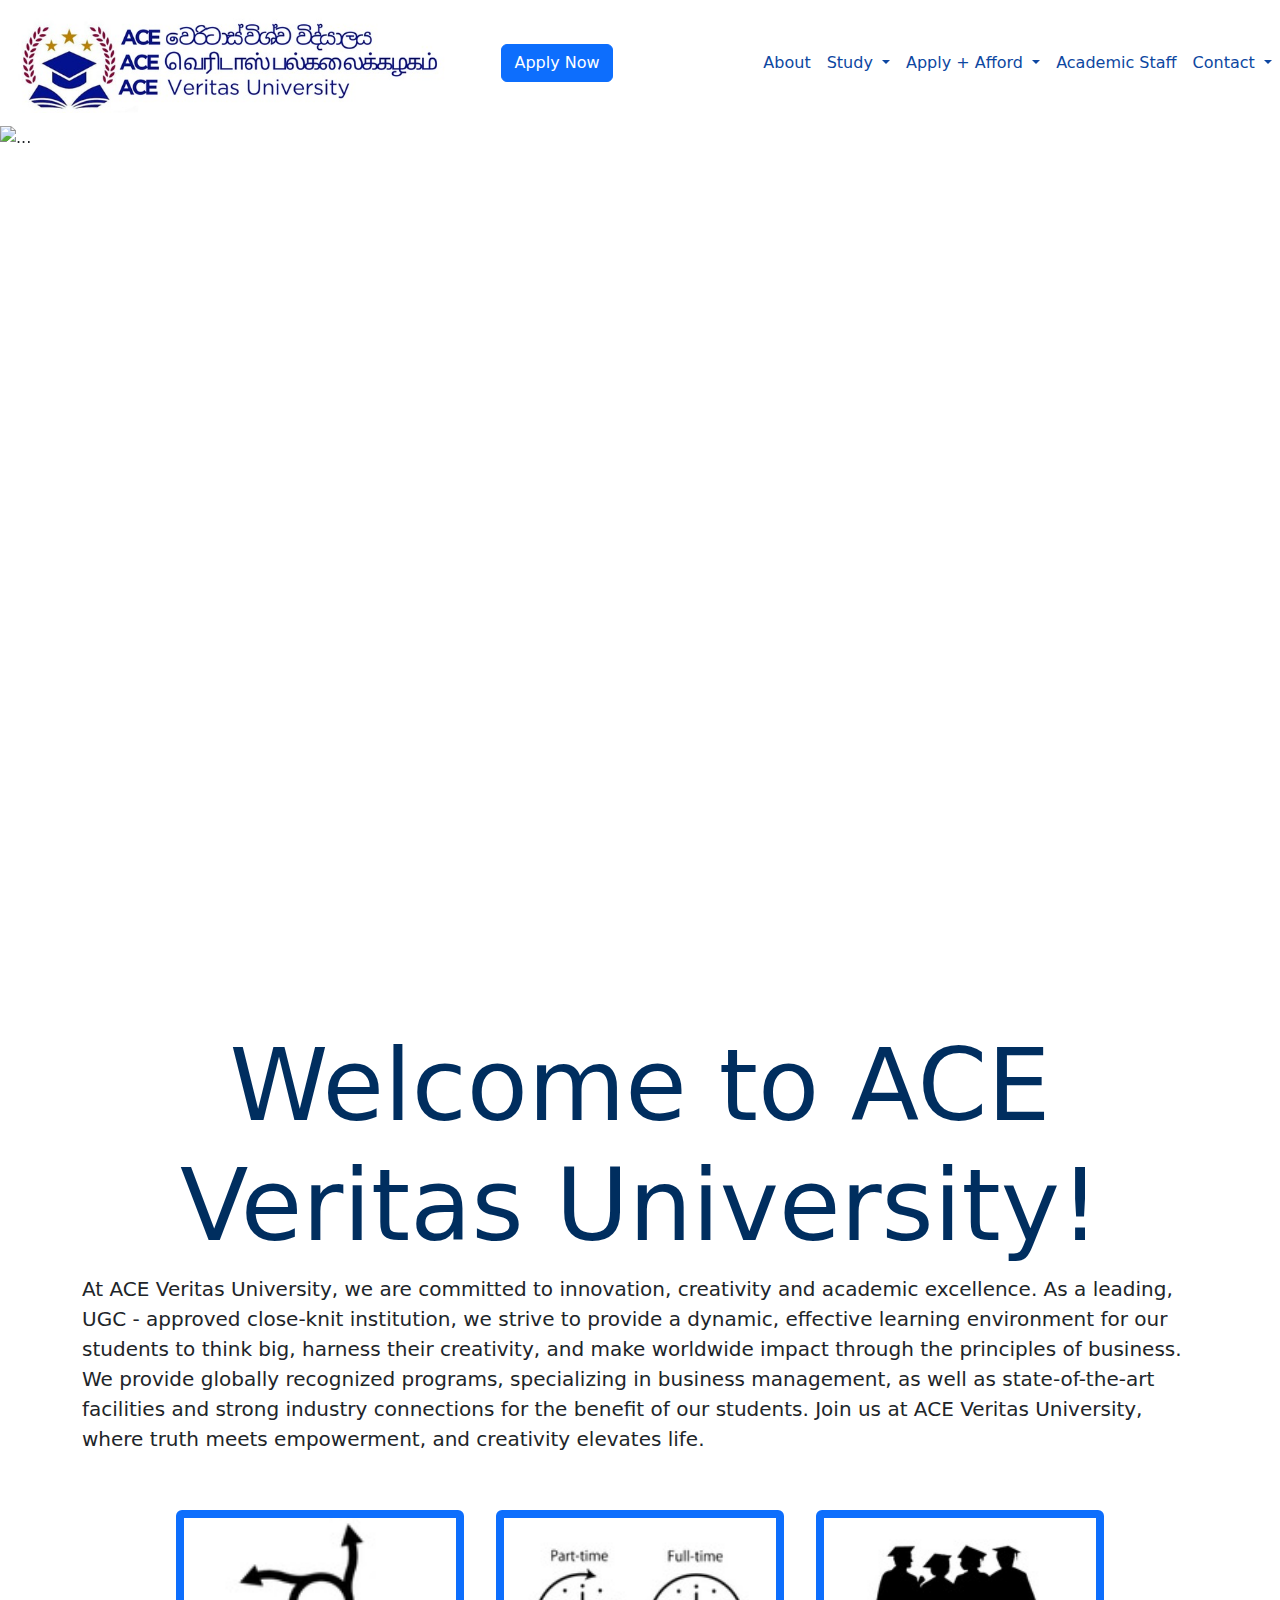
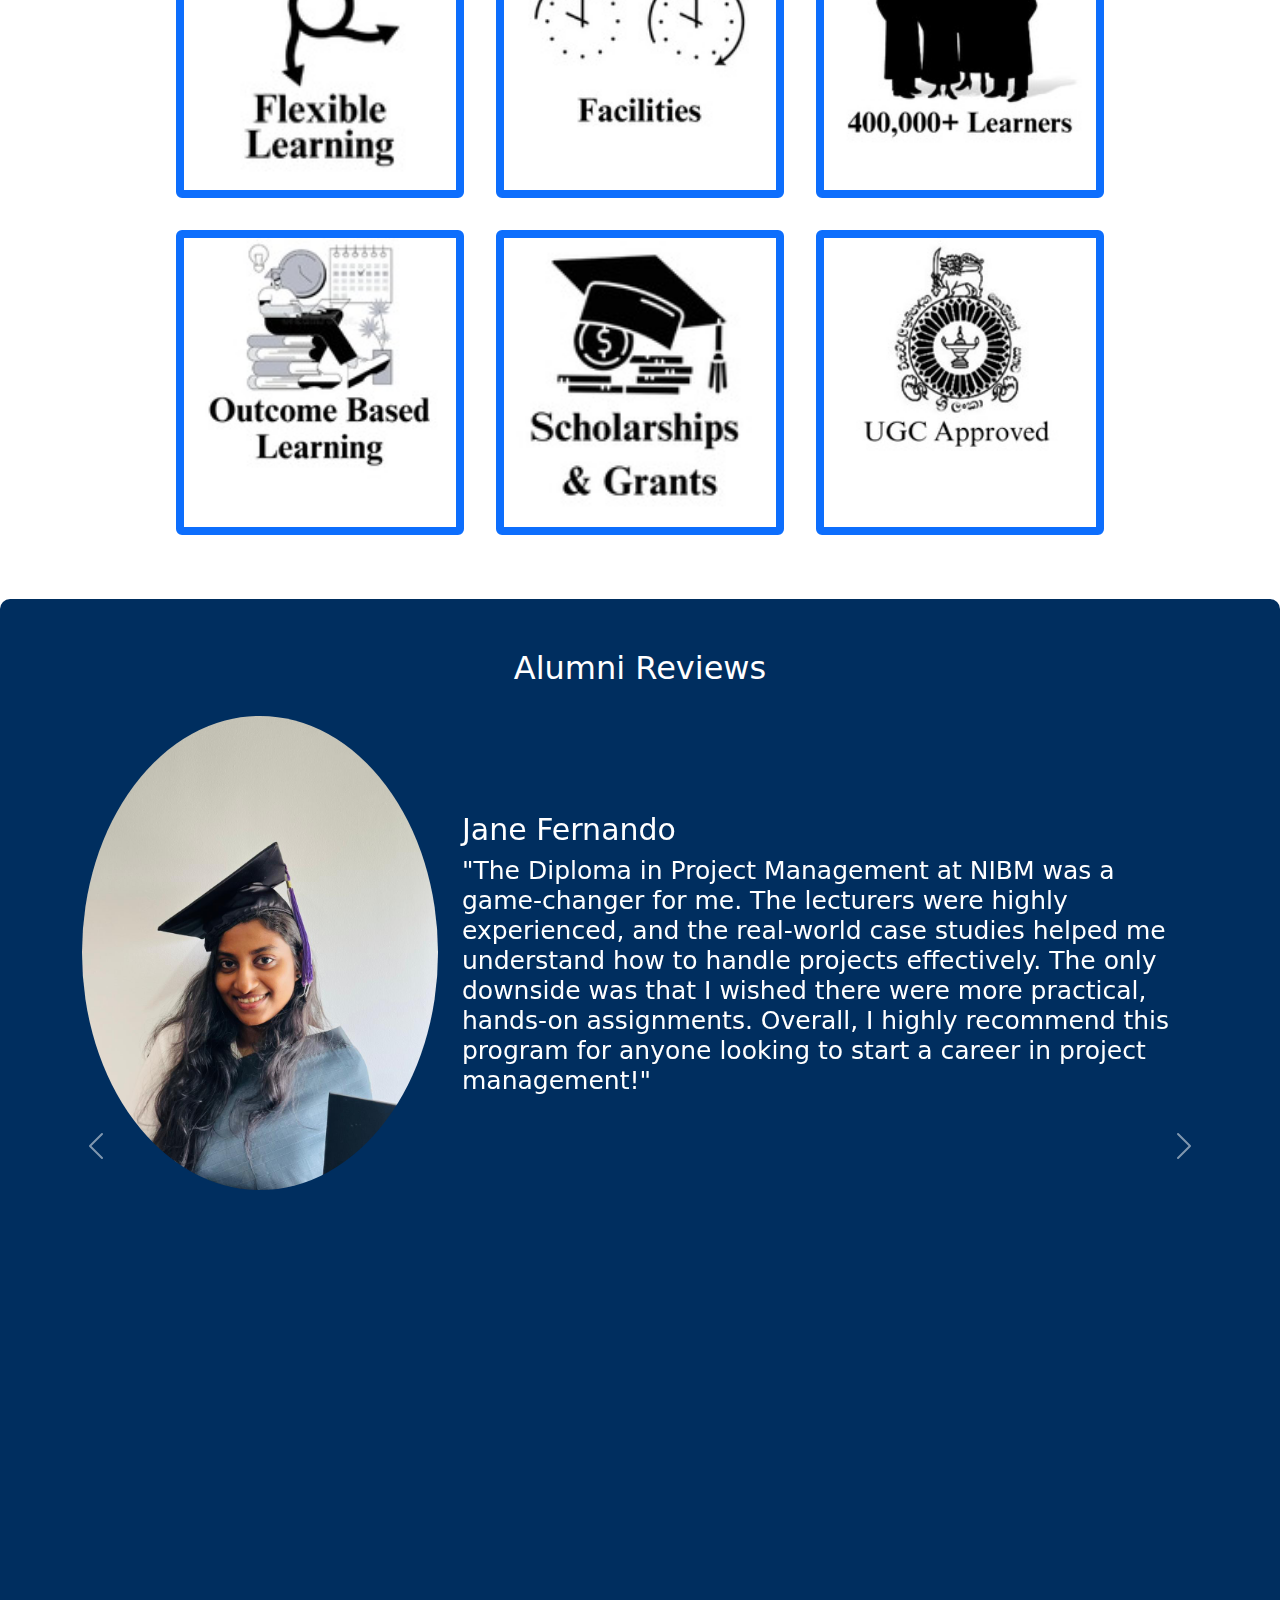
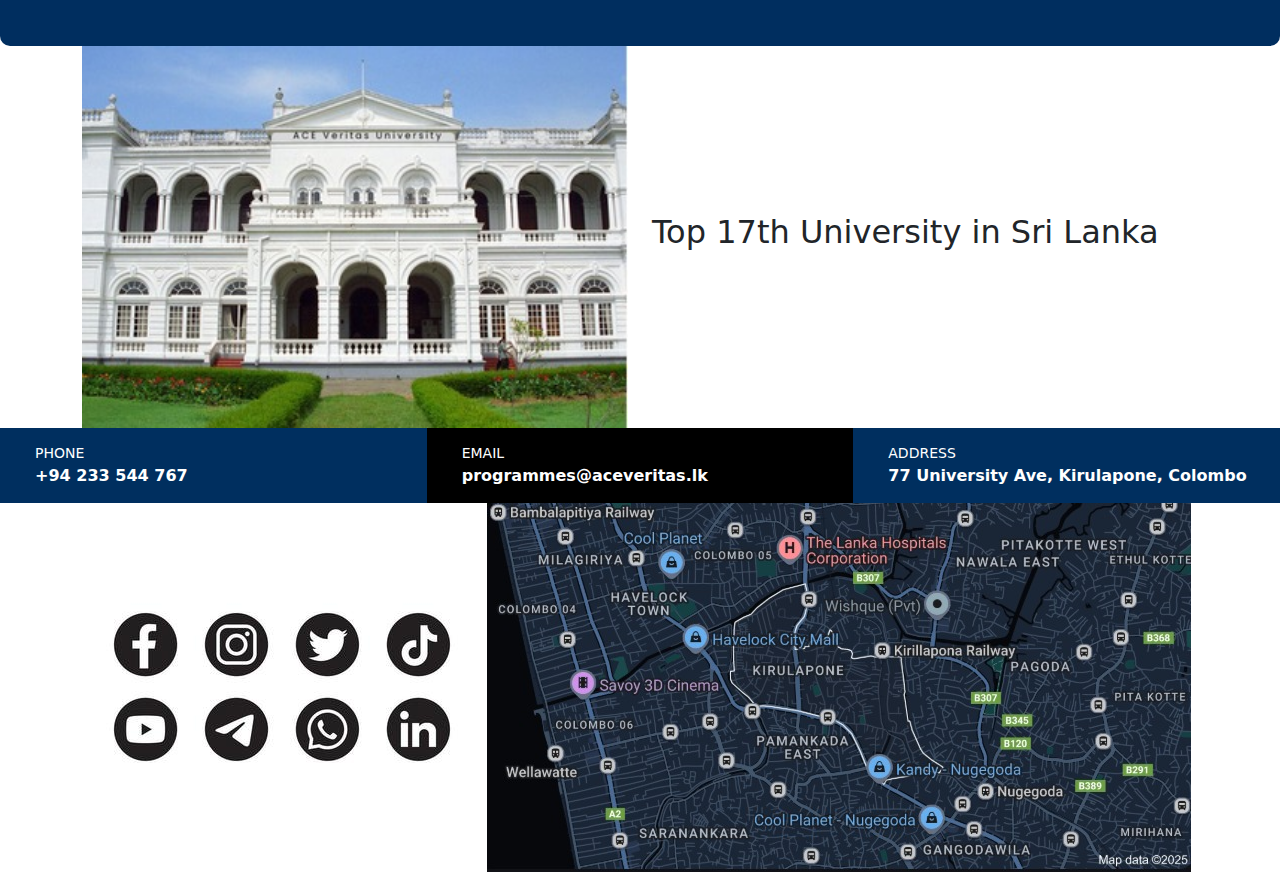
==== index.html @ ae1cadb3 "d" ====
<!DOCTYPE html>
<html lang="en">
<head>
    <meta charset="UTF-8">
    <meta name="viewport" content="width=device-width, initial-scale=1">
    <title>My Bootstrap Website</title>
    <link rel="stylesheet" href="styles.css">
    <!-- Bootstrap CSS -->
    <link href="https://cdn.jsdelivr.net/npm/bootstrap@5.3.2/dist/css/bootstrap.min.css" rel="stylesheet">
</head>
<body>

   

    <!-- Navbar -->
    <nav class="navbar navbar-expand-lg navbar-dark">
            <a class="navbar-brand" href="#">
              <img src="./images/logo.jpg" alt="Logo" height="100">
            </a>
            <a href="apply.html" class="btn btn-primary ms-3">Apply Now</a>

            <button class="navbar-toggler" type="button" data-bs-toggle="collapse" data-bs-target="#navbarNav">
                <span class="navbar-toggler-icon"></span>
            </button>
            <div class="collapse navbar-collapse" id="navbarNav">
                <ul class="navbar-nav ms-auto">
                    <li class="nav-item">
                      <a class="nav-link active" aria-current="page" href="#">About</a>
                    </li>
     
                    <li class="nav-item dropdown">
                        <a class="nav-link dropdown-toggle" href="#" role="button" data-bs-toggle="dropdown" aria-expanded="false">
                          Study
                        </a>
                        <ul class="dropdown-menu">
                          <li><a class="dropdown-item" href="apply-undergraduate.html">Undergraduate Education</a></li>
                          <li><hr class="dropdown-divider"></li>
                          <li><a class="dropdown-item" href="apply-post-undergraduate.html">Post-Graduate Education</a></li>
                          <li><hr class="dropdown-divider"></li>
                          <li><a class="dropdown-item" href="apply-certificate-diplome.html">Certificate & Diploma</a></li>
                        </ul>
                      </li>
                      <li class="nav-item dropdown">
                        <a class="nav-link dropdown-toggle" href="#" role="button" data-bs-toggle="dropdown" aria-expanded="false">
                          Apply + Afford
                        </a>
                        <ul class="dropdown-menu">
                          <li><a class="dropdown-item" href="#">Undergraduate Education</a></li>
                          <li><hr class="dropdown-divider"></li>
                          <li><a class="dropdown-item" href="#">Post-Graduate Education</a></li>
                          <li><hr class="dropdown-divider"></li>
                          <li><a class="dropdown-item" href="#">Certificate & Diploma</a></li>
                        </ul>
                      </li>
                      <li class="nav-item">
                        <a class="nav-link active" aria-current="page" href="academic-staff.html">Academic Staff</a>
                      </li>
                      <li class="nav-item dropdown">
                        <a class="nav-link dropdown-toggle" href="#" role="button" data-bs-toggle="dropdown" aria-expanded="false">
                          Contact
                        </a>
                        <ul class="dropdown-menu">
                          <li><a class="dropdown-item" href="#">Undergraduate Study</a></li>
                          <li><hr class="dropdown-divider"></li>
                          <li><a class="dropdown-item" href="#">Graduate Education</a></li>
                          <li><hr class="dropdown-divider"></li>
                          <li><a class="dropdown-item" href="#">Certificate Diploma</a></li>
                        </ul>
                      </li>
                  </ul>
          </div>
    </nav>

    <div id="carouselExample" class="carousel slide" data-bs-ride="carousel" data-bs-interval="2000">
        <div class="carousel-inner">
          <div class="carousel-item active">
            <img src="./images/Image1.jpg" class="d-block w-100" alt="...">
          </div>
          <div class="carousel-item">
            <img src="./images/Image2.jpg" class="d-block w-100" alt="...">
          </div>
          <div class="carousel-item">
            <img src="./images/Image3.jpg" class="d-block w-100" alt="...">
          </div>
          <div class="carousel-item">
            <img src="./images/Image4.jpg" class="d-block w-100" alt="...">
          </div>
        </div>
        <button class="carousel-control-prev" type="button" data-bs-target="#carouselExample" data-bs-slide="prev">
          <span class="carousel-control-prev-icon" aria-hidden="true"></span>
          <span class="visually-hidden">Previous</span>
        </button>
        <button class="carousel-control-next" type="button" data-bs-target="#carouselExample" data-bs-slide="next">
          <span class="carousel-control-next-icon" aria-hidden="true"></span>
          <span class="visually-hidden">Next</span>
        </button>
      </div>

      <div class="container">

        <h1 id="title">Welcome to ACE Veritas University!</h1>  

<p style="font-size: 20px;">At ACE Veritas University, we are committed to innovation, creativity and academic excellence. As a leading, UGC - approved close-knit institution, we strive to provide a dynamic, effective learning environment for our students to think big, harness their creativity, and make worldwide impact through the principles of business. We provide globally recognized programs, specializing in business management, as well as state-of-the-art facilities and strong industry connections for the benefit of our students.  
Join us at ACE Veritas University, where truth meets empowerment, and creativity elevates life.</p>
      </div>

      <br>

      <div class="container">
      <div class="row justify-content-center">

      <div class="card custom-border" style="width: 18rem; margin:1rem;">
        <div>
          <img src="./images/cards/image1.jpg" class="card-img-top" alt="...">
        </div>
      </div>
      
      <div class="card custom-border" style="width: 18rem; margin: 1rem;">
        <div>
          <img src="./images/cards/image2.jpg" class="card-img-top" alt="...">
        </div>
      </div>
      
      <div class="card custom-border" style="width: 18rem; margin: 1rem;">
        <div>
          <img src="./images/cards/image3.jpg" class="card-img" alt="...">
        </div>
      </div>

      <div class="card custom-border" style="width: 18rem; margin: 1rem;">
        <div>
          <img src="./images/cards/image4.jpg" class="card-img-top" alt="...">
        </div>
      </div>

      <div class="card custom-border" style="width: 18rem; margin: 1rem;">
        <div>
          <img src="./images/cards/image5.jpg" class="card-img-top" alt="...">
        </div>
      </div>

      <div class="card custom-border" style="width: 18rem; margin: 1rem;">
        <div>
          <img src="./images/cards/image6.jpg" class="card-img-top" alt="...">
        </div>
      </div>

    </div>
</div>

<div class="mt-5 testimonial-section">
  <h2 class="text-center" style="color: white;">Alumni Reviews</h2>
  
  <div id="testimonialCarousel" class="carousel slide" data-bs-ride="carousel">
      <div class="carousel-inner">
        
        <div class="carousel-item active">
          <div class="testimonial-card container text-center">
              <div class="row align-items-center">
                  <!-- Image Column -->
                  <div class="col-md-4 text-center">
                      <img src="images/testimonials/testimonial1.jpg" class="testimonial-img" alt="User 1" class="img-fluid rounded-circle">
                  </div>
                  <!-- Text Column -->
                  <div class="col-md-8 text-start">
                      <h3 style="color: white; font-size: 30px;">Jane Fernando</h3>
                      <h5 style="color: white; font-size: 25px;">"The Diploma in Project Management at NIBM was a game-changer for me. The lecturers were highly experienced, and the real-world case studies helped me understand how to handle projects effectively. The only downside was that I wished there were more practical, hands-on assignments. Overall, I highly recommend this program for anyone looking to start a career in project management!"</h5>
                  </div>
              </div>
          </div>
      </div>
      
      <div class="carousel-item">
        <div class="testimonial-card container text-center">
            <div class="row align-items-center">
                <!-- Image Column -->
                <div class="col-md-4 text-center">
                    <img src="images/testimonials/testimonial2.jpg" class="testimonial-img" alt="User 1" class="img-fluid rounded-circle">
                </div>
                <!-- Text Column -->
                <div class="col-md-8 text-start">
                    <h3 style="color: white; font-size: 30px;">Diana Perera</h3>
                    <h5 style="color: white; font-size: 25px">"I studied product management at [University Name], and it truly shaped my career. The program covered everything from market research to agile methodologies. The industry connections and guest lectures from professionals helped me land my first job as a Product Manager. However, the workload was intense, so time management is key!"</h5>
                </div>
            </div>
        </div>
    </div>
    
      </div>
      <button class="carousel-control-prev" type="button" data-bs-target="#testimonialCarousel" data-bs-slide="prev">
          <span class="carousel-control-prev-icon" aria-hidden="true"></span>
          <span class="visually-hidden">Previous</span>
      </button>
      <button class="carousel-control-next" type="button" data-bs-target="#testimonialCarousel" data-bs-slide="next">
          <span class="carousel-control-next-icon" aria-hidden="true"></span>
          <span class="visually-hidden">Next</span>
      </button>
  </div>
</div>

<div class="container mt-0">
  <div class="row align-items-center">
      <!-- Image Column -->
      <div class="col-md-6">
          <img src="./images/university.jpg" class="full-page-img">
      </div>
      
      <!-- Text Column -->
      <div class="col-md-6 text-content">
          <h2>Top 17th University in Sri Lanka</h2>
      </div>
  </div>
</div>

    <!-- Footer -->
    <footer>
      <div class="contact-info">
        <div class="info-box blue">
            <i class="fas fa-phone-alt"></i>
            <div>
                <p>PHONE</p>
                <strong>+94 233 544 767</strong>
            </div>
        </div>
        <div class="info-box orange">
            <i class="fas fa-envelope"></i>
            <div>
                <p>EMAIL</p>
                <strong>programmes@aceveritas.lk </strong>
            </div>
        </div>
        <div class="info-box blue">
            <i class="fas fa-map-marker-alt"></i>
            <div>
                <p>ADDRESS</p>
                <strong>77 University Ave, Kirulapone, Colombo</strong>
            </div>
        </div>
    </div>
    <div class="container">
    <img style="text-align: center;" src="./images/footer-logo.jpg">
    <img style="align-content: end;" src="./images/Map.jpg">
  </div>
    </footer>

    <!-- Bootstrap JS (Optional) -->
    <script src="https://cdn.jsdelivr.net/npm/bootstrap@5.3.2/dist/js/bootstrap.bundle.min.js"></script>

</body>
</html>
---- styles.css ----
.carousel-item {
    height: 100vh; /* Make the carousel item take full viewport height */
}

.carousel-item img {
    width: 100%;
    height: 100%;
    object-fit: cover; /* Ensures the image covers the entire slide */
}

.navbar {
    background-color: white !important; /* Set navbar background to white */
}

.navbar .nav-link, 
.navbar .navbar-brand {
    color: #0d47a1 !important; /* Dark blue text */
}

.navbar .nav-link:hover {
    color: #003c8f !important; /* Slightly darker blue on hover */
}

.navbar .dropdown-menu {
    background-color: white; /* Dropdown background white */
}

.navbar .dropdown-item {
    color: #0d47a1 !important; /* Dark blue dropdown text */
}

.navbar .dropdown-item:hover {
    background-color: #f1f1f1; /* Light gray hover effect */
}

.custom-border {
    border: 8px solid #0d6efd !important; /* Thicker border with Bootstrap primary blue */
    border-radius: 10px; /* Optional: Adds rounded corners */
}

.card {
    transition: transform 0.2s, box-shadow 0.2s; /* Smooth transition for transform and shadow */
}

.card:hover {
    transform: scale(1.05);
    transition: transform 0.3s ease-in-out;
    box-shadow: 0 4px 8px rgba(0, 0, 0, 0.2);
}

.testimonial-card {
    padding: 20px;
    max-width: 600px;
    margin: 0 auto;
}

.testimonial-img {
    width: 100px;
    height: 100px;
    object-fit: cover;
    border-radius: 50%;
    display: block;
    margin: 0 auto 10px;
}

.carousel-inner {
    min-height: 300px; /* Ensures all items fit */
}

.testimonial-section {
    background-color: #002e5f; /* Adjust to your preferred blue */
    color: white; /* Ensure text is visible */
    padding: 50px 0;
    border-radius: 10px; /* Optional: Adds rounded edges */
}

.full-page-img {
    width: 100%;
    height: auto;
    object-fit: cover;
}
.text-content {
    display: flex;
    flex-direction: column;
    justify-content: center;
    height: 100%;
    padding: 20px;
}

#title{
    color: #002e5f;
    font-size: 100px;
    text-align: center;
}

#welcome-page-content{
    color: #002e5f;
    font-size: 40px;
    text-align: center;
}


.contact-info {
    display: flex;
    justify-content: center;
    text-align: left;
}

.info-box {
    display: flex;
    align-items: center;
    padding: 15px 20px;
    width: 33.33%;
    color: white;
}

.blue {
    background-color: #002f5f;
}

.orange {
    background-color: black;
}

.info-box i {
    font-size: 24px;
    margin-right: 15px;
}

.info-box p {
    margin: 0;
    font-size: 14px;
}

.info-box strong {
    font-size: 16px;
}
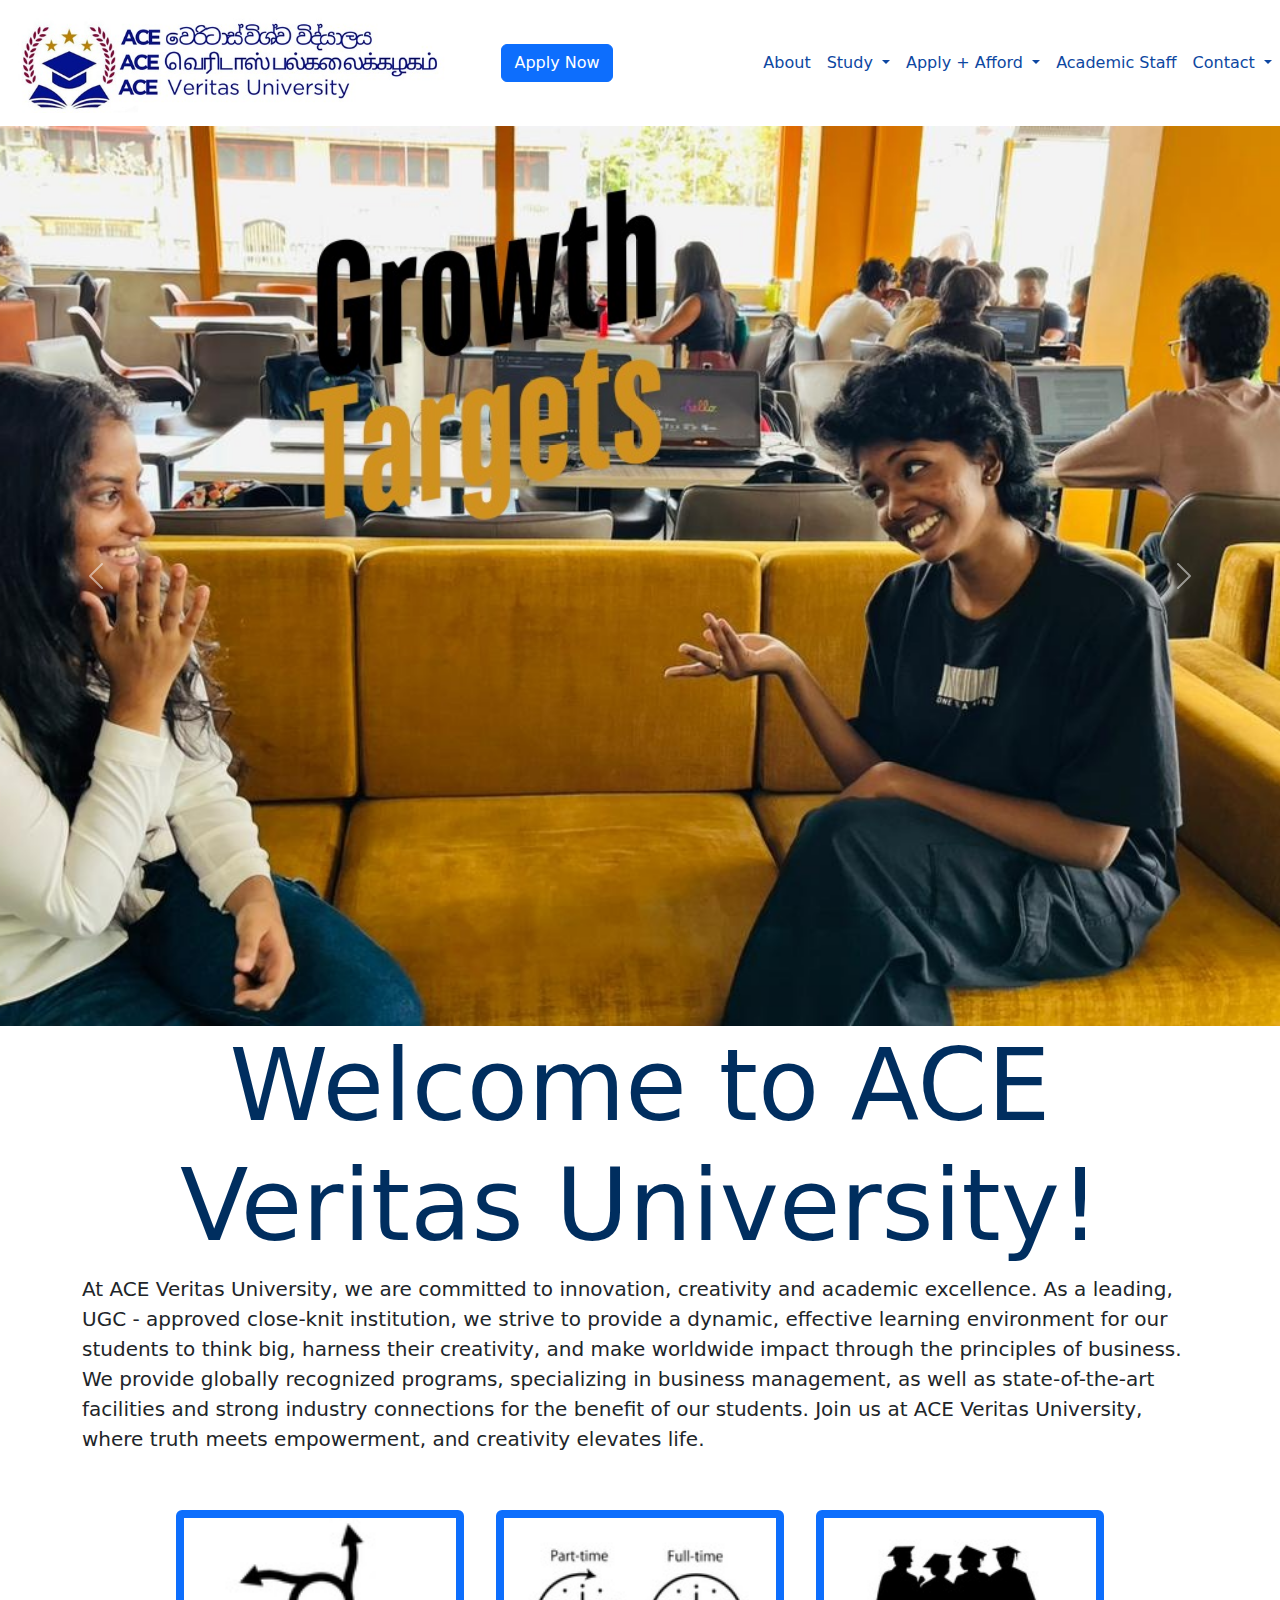
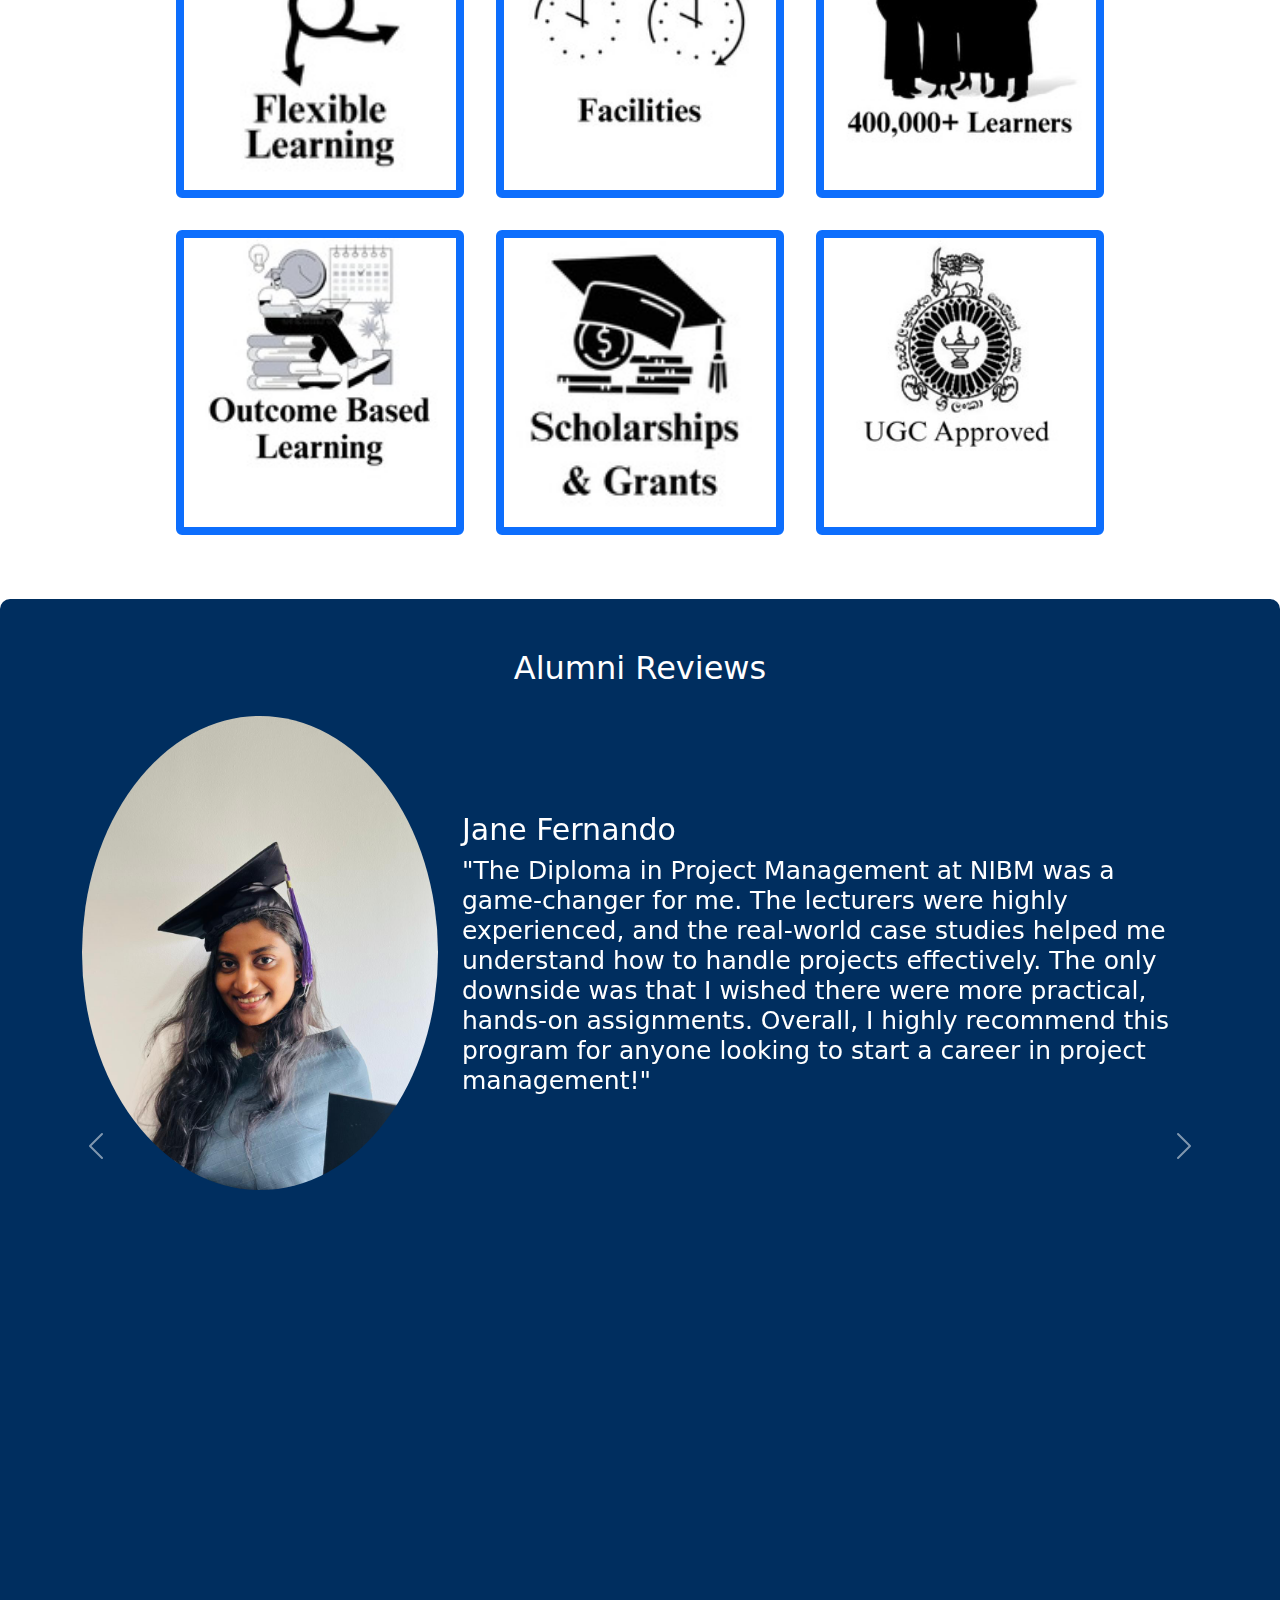
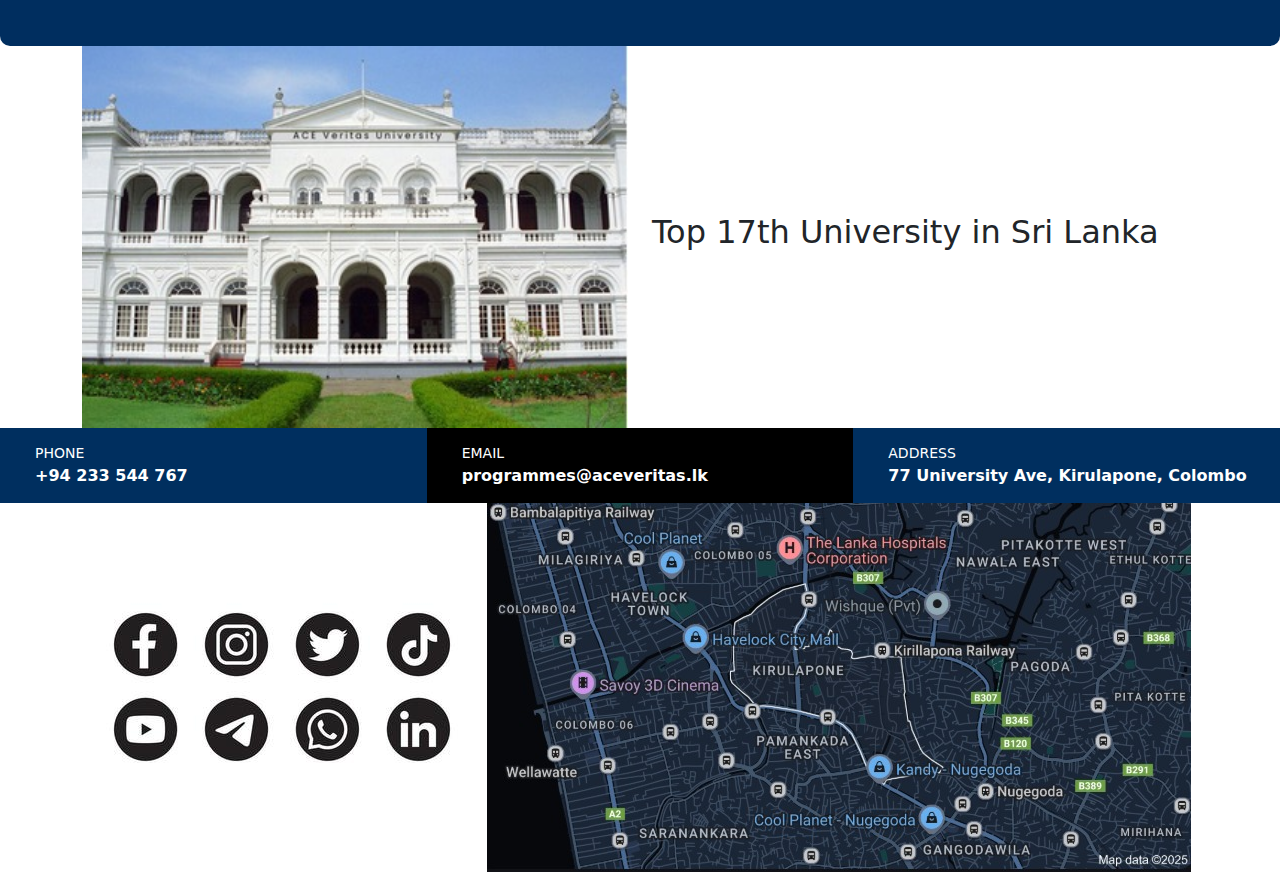
==== commit 2eda54ea: "Update index.html" ====
--- a/index.html
+++ b/index.html
@@ -74,9 +74,6 @@
     <div id="carouselExample" class="carousel slide" data-bs-ride="carousel" data-bs-interval="2000">
         <div class="carousel-inner">
           <div class="carousel-item active">
-            <img src="./images/Image1.jpg" class="d-block w-100" alt="...">
-          </div>
-          <div class="carousel-item">
             <img src="./images/Image2.jpg" class="d-block w-100" alt="...">
           </div>
           <div class="carousel-item">
@@ -84,6 +81,9 @@
           </div>
           <div class="carousel-item">
             <img src="./images/Image4.jpg" class="d-block w-100" alt="...">
+          </div>
+          <div class="carousel-item">
+            <img src="./images/Image5.jpg" class="d-block w-100" alt="...">
           </div>
         </div>
         <button class="carousel-control-prev" type="button" data-bs-target="#carouselExample" data-bs-slide="prev">
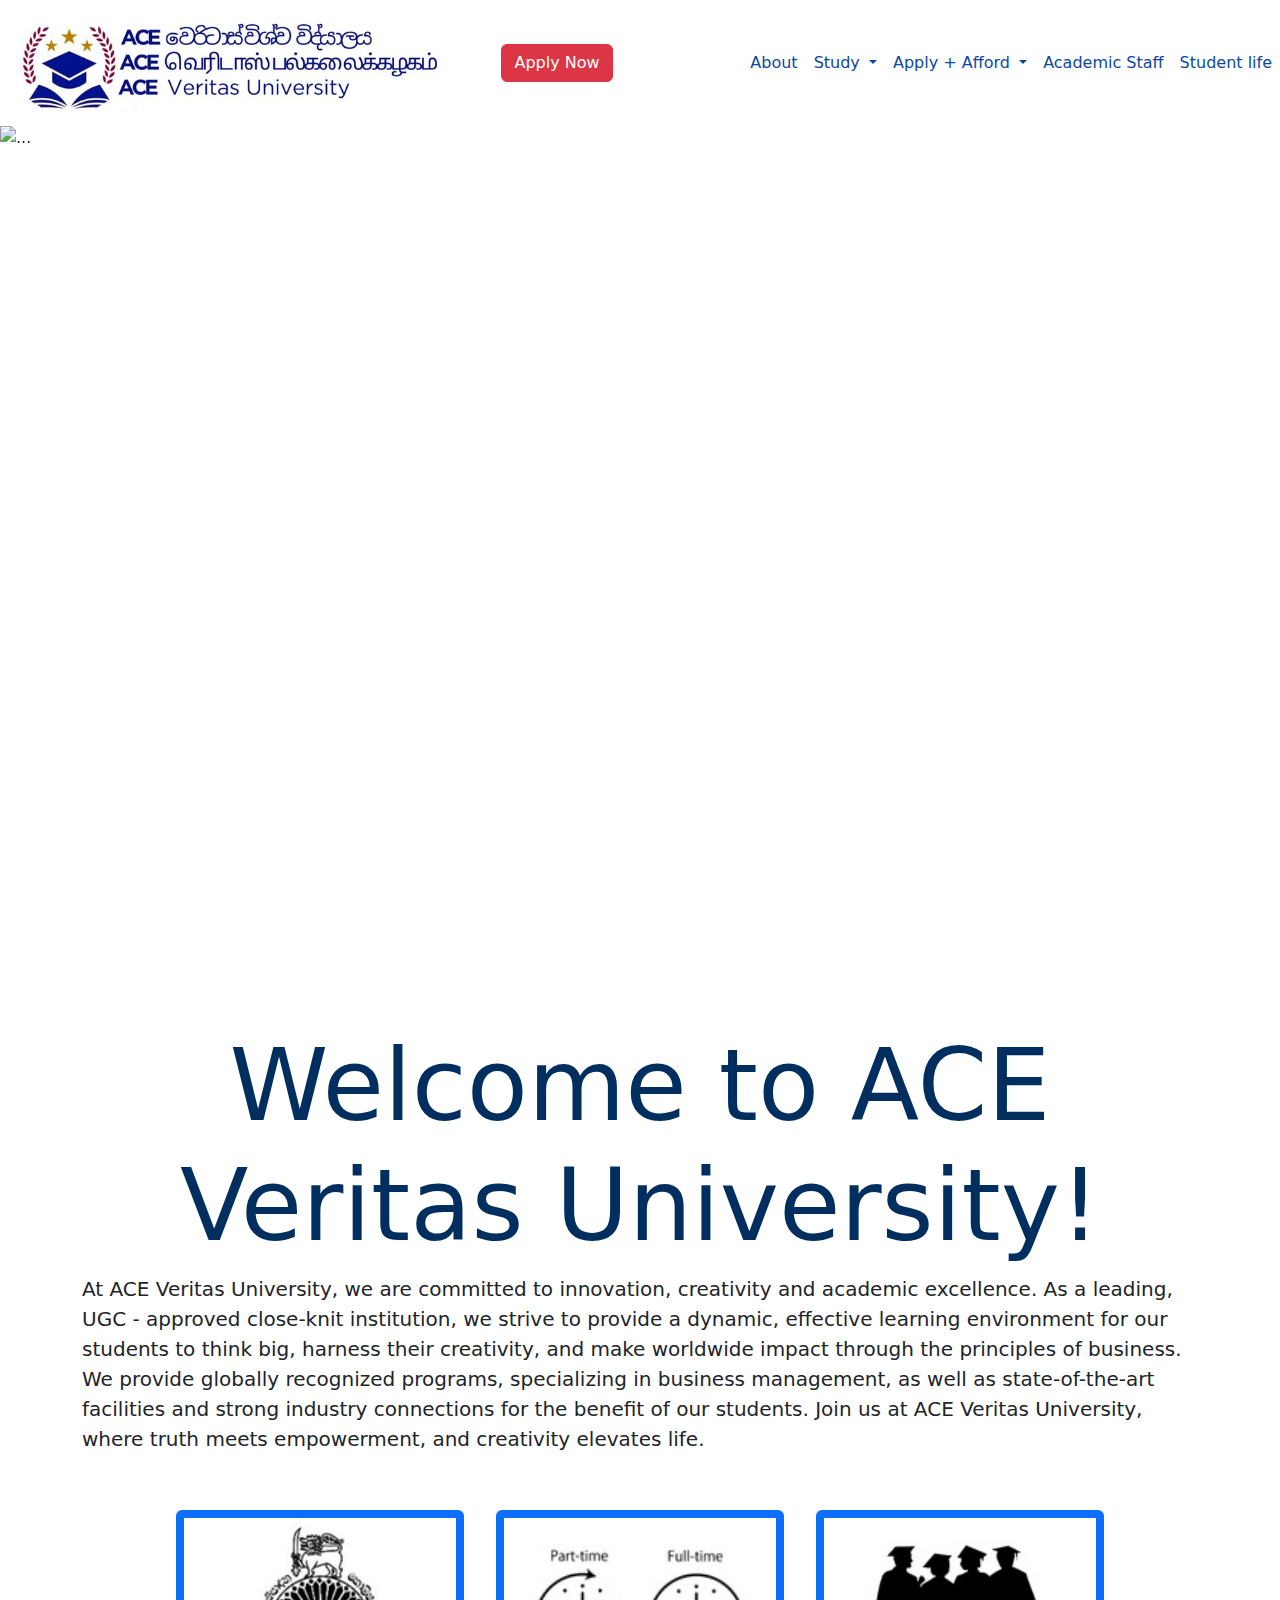
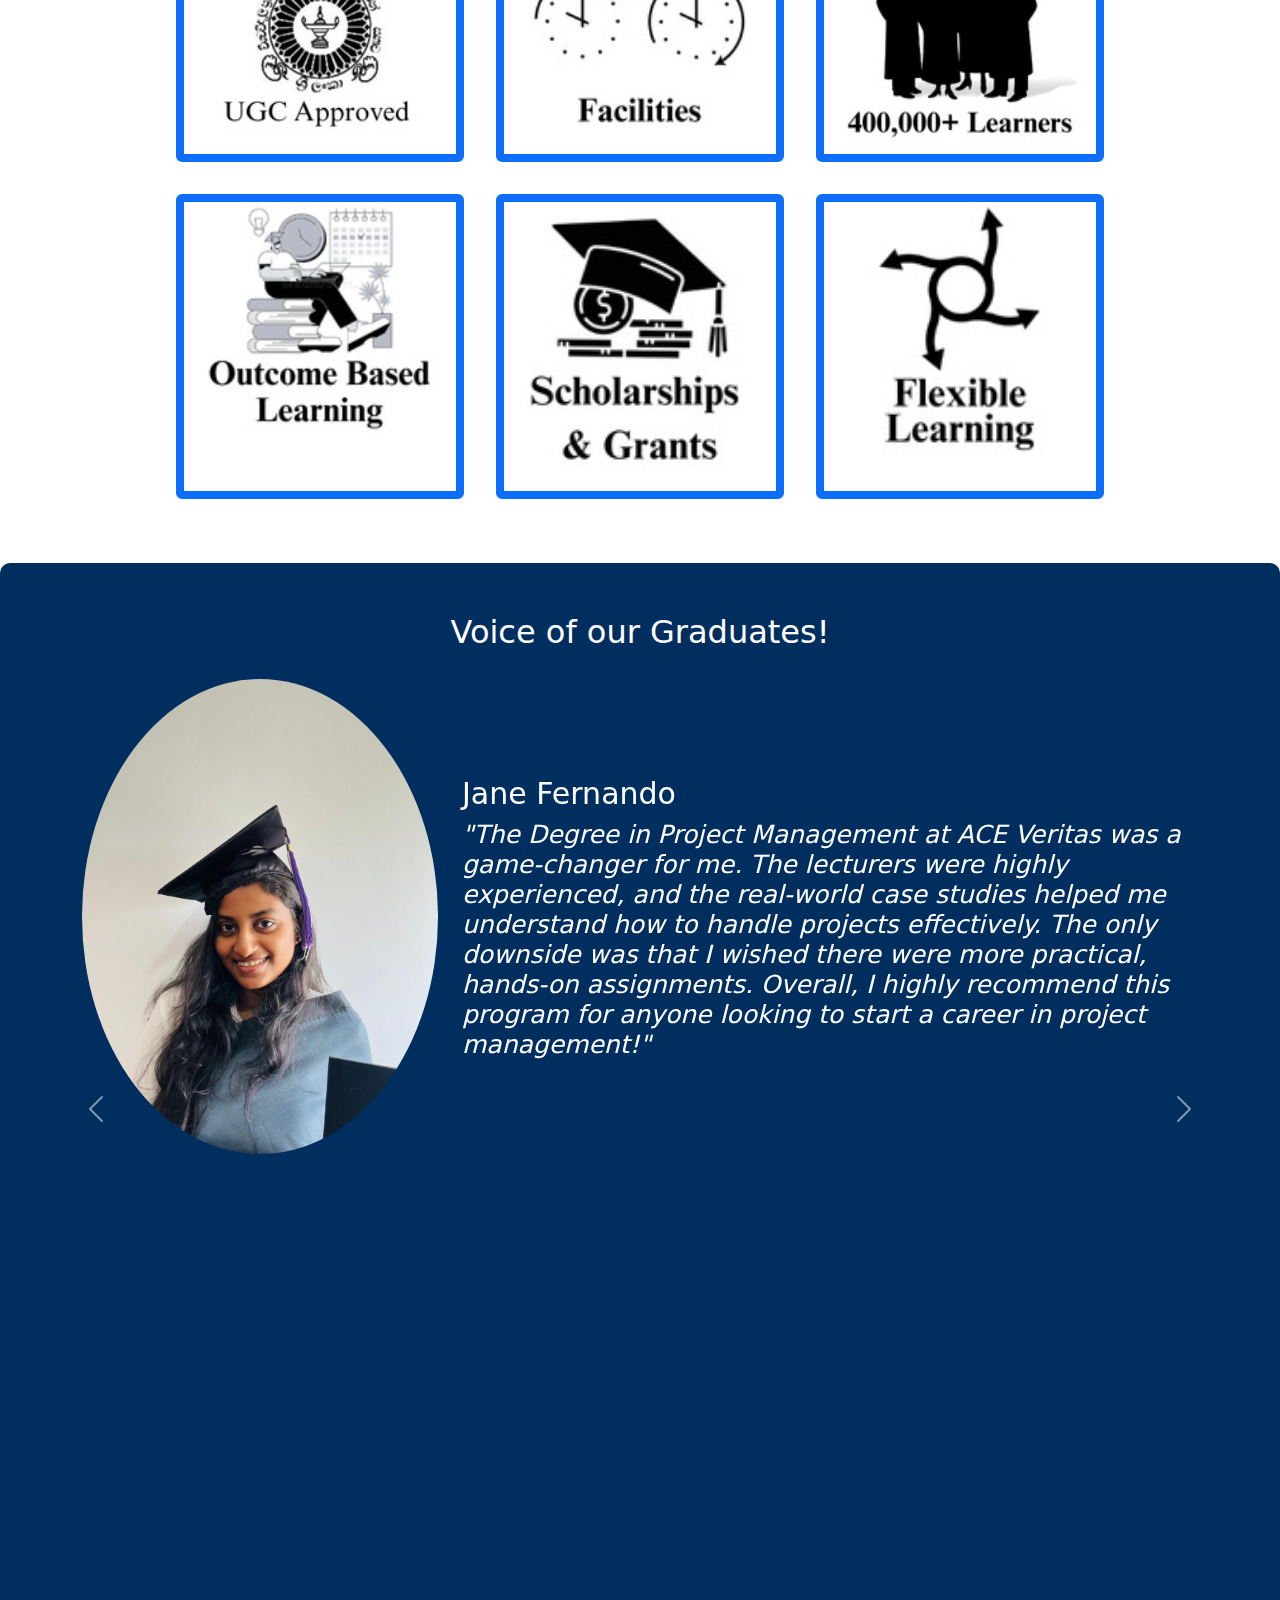
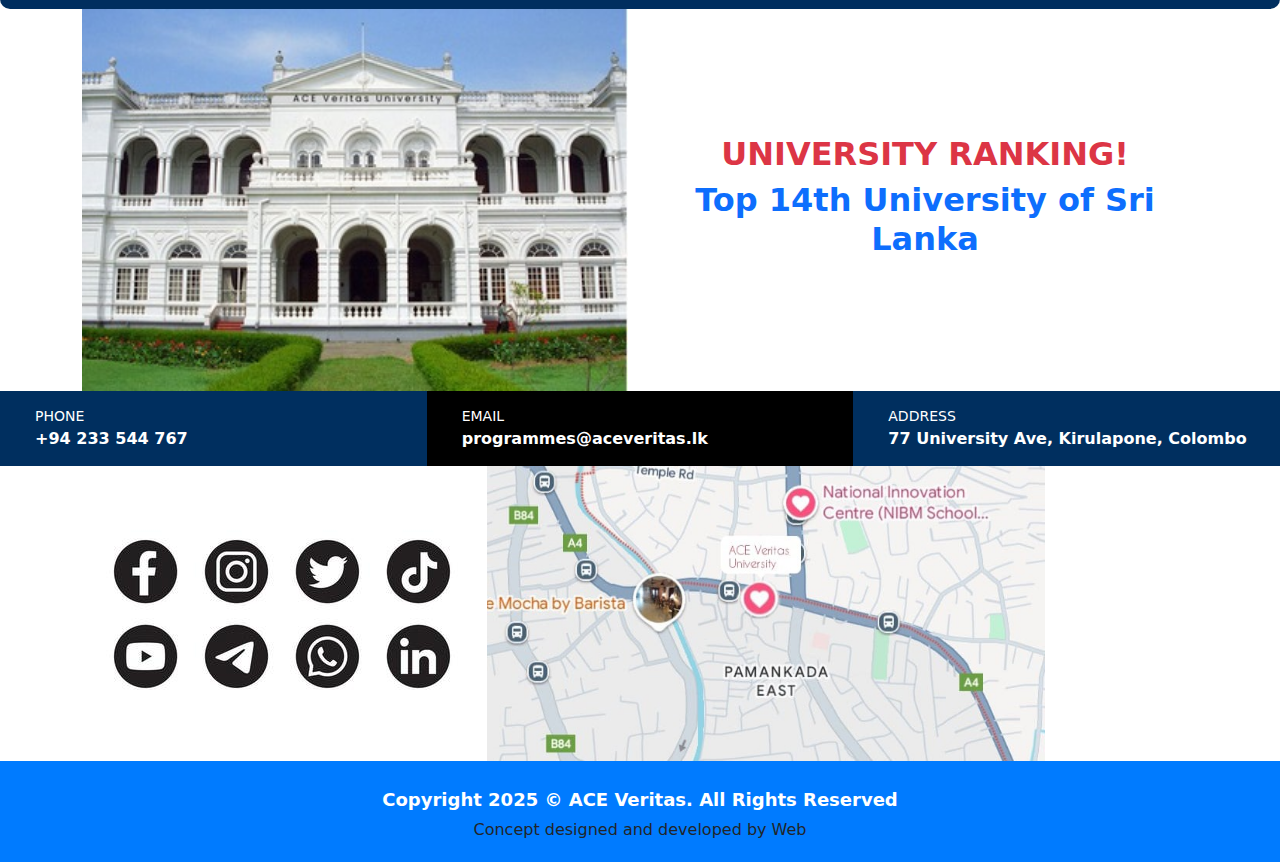
==== commit 94fece3b: "d" ====
--- a/index.html
+++ b/index.html
@@ -3,7 +3,7 @@
 <head>
     <meta charset="UTF-8">
     <meta name="viewport" content="width=device-width, initial-scale=1">
-    <title>My Bootstrap Website</title>
+    <title>ACE Veritas University</title>
     <link rel="stylesheet" href="styles.css">
     <!-- Bootstrap CSS -->
     <link href="https://cdn.jsdelivr.net/npm/bootstrap@5.3.2/dist/css/bootstrap.min.css" rel="stylesheet">
@@ -13,11 +13,12 @@
    
 
     <!-- Navbar -->
-    <nav class="navbar navbar-expand-lg navbar-dark">
+           <nav class="navbar navbar-expand-lg navbar-dark">
+            <nav class="navbar bg-light"></nav>
             <a class="navbar-brand" href="#">
               <img src="./images/logo.jpg" alt="Logo" height="100">
-            </a>
-            <a href="apply.html" class="btn btn-primary ms-3">Apply Now</a>
+              </a>
+            <a href="apply.html" class="btn btn-danger ms-3">Apply Now</a>
 
             <button class="navbar-toggler" type="button" data-bs-toggle="collapse" data-bs-target="#navbarNav">
                 <span class="navbar-toggler-icon"></span>
@@ -55,17 +56,8 @@
                       <li class="nav-item">
                         <a class="nav-link active" aria-current="page" href="academic-staff.html">Academic Staff</a>
                       </li>
-                      <li class="nav-item dropdown">
-                        <a class="nav-link dropdown-toggle" href="#" role="button" data-bs-toggle="dropdown" aria-expanded="false">
-                          Contact
-                        </a>
-                        <ul class="dropdown-menu">
-                          <li><a class="dropdown-item" href="#">Undergraduate Study</a></li>
-                          <li><hr class="dropdown-divider"></li>
-                          <li><a class="dropdown-item" href="#">Graduate Education</a></li>
-                          <li><hr class="dropdown-divider"></li>
-                          <li><a class="dropdown-item" href="#">Certificate Diploma</a></li>
-                        </ul>
+                      <li class="nav-item">
+                        <a class="nav-link active" aria-current="page" href="Student-life.html">Student life</a>
                       </li>
                   </ul>
           </div>
@@ -74,16 +66,16 @@
     <div id="carouselExample" class="carousel slide" data-bs-ride="carousel" data-bs-interval="2000">
         <div class="carousel-inner">
           <div class="carousel-item active">
+            <img src="./images/Image1.jpg" class="d-block w-100" alt="...">
+          </div>
+          <div class="carousel-item">
             <img src="./images/Image2.jpg" class="d-block w-100" alt="...">
           </div>
           <div class="carousel-item">
             <img src="./images/Image3.jpg" class="d-block w-100" alt="...">
           </div>
           <div class="carousel-item">
-            <img src="./images/Image4.jpg" class="d-block w-100" alt="...">
-          </div>
-          <div class="carousel-item">
-            <img src="./images/Image5.jpg" class="d-block w-100" alt="...">
+            <img src="./images/thrive.jpeg" class="d-block w-100" alt="...">
           </div>
         </div>
         <button class="carousel-control-prev" type="button" data-bs-target="#carouselExample" data-bs-slide="prev">
@@ -111,45 +103,45 @@
 
       <div class="card custom-border" style="width: 18rem; margin:1rem;">
         <div>
+          <img src="./images/cards/image6.jpg" class="card-img-top" alt="...">
+        </div>
+      </div>
+      
+      <div class="card custom-border" style="width: 18rem; margin: 1rem;">
+        <div>
+          <img src="./images/cards/image2.jpg" class="card-img-top" alt="...">
+        </div>
+      </div>
+      
+      <div class="card custom-border" style="width: 18rem; margin: 1rem;">
+        <div>
+          <img src="./images/cards/image3.jpg" class="card-img" alt="...">
+        </div>
+      </div>
+
+      <div class="card custom-border" style="width: 18rem; margin: 1rem;">
+        <div>
+          <img src="./images/cards/image4.jpg" class="card-img-top" alt="...">
+        </div>
+      </div>
+
+      <div class="card custom-border" style="width: 18rem; margin: 1rem;">
+        <div>
+          <img src="./images/cards/image5.jpg" class="card-img-top" alt="...">
+        </div>
+      </div>
+
+      <div class="card custom-border" style="width: 18rem; margin: 1rem;">
+        <div>
           <img src="./images/cards/image1.jpg" class="card-img-top" alt="...">
         </div>
       </div>
-      
-      <div class="card custom-border" style="width: 18rem; margin: 1rem;">
-        <div>
-          <img src="./images/cards/image2.jpg" class="card-img-top" alt="...">
-        </div>
-      </div>
-      
-      <div class="card custom-border" style="width: 18rem; margin: 1rem;">
-        <div>
-          <img src="./images/cards/image3.jpg" class="card-img" alt="...">
-        </div>
-      </div>
-
-      <div class="card custom-border" style="width: 18rem; margin: 1rem;">
-        <div>
-          <img src="./images/cards/image4.jpg" class="card-img-top" alt="...">
-        </div>
-      </div>
-
-      <div class="card custom-border" style="width: 18rem; margin: 1rem;">
-        <div>
-          <img src="./images/cards/image5.jpg" class="card-img-top" alt="...">
-        </div>
-      </div>
-
-      <div class="card custom-border" style="width: 18rem; margin: 1rem;">
-        <div>
-          <img src="./images/cards/image6.jpg" class="card-img-top" alt="...">
-        </div>
-      </div>
 
     </div>
 </div>
 
 <div class="mt-5 testimonial-section">
-  <h2 class="text-center" style="color: white;">Alumni Reviews</h2>
+  <h2 class="text-center" style="color: white;">Voice of our Graduates!</h2>
   
   <div id="testimonialCarousel" class="carousel slide" data-bs-ride="carousel">
       <div class="carousel-inner">
@@ -164,7 +156,7 @@
                   <!-- Text Column -->
                   <div class="col-md-8 text-start">
                       <h3 style="color: white; font-size: 30px;">Jane Fernando</h3>
-                      <h5 style="color: white; font-size: 25px;">"The Diploma in Project Management at NIBM was a game-changer for me. The lecturers were highly experienced, and the real-world case studies helped me understand how to handle projects effectively. The only downside was that I wished there were more practical, hands-on assignments. Overall, I highly recommend this program for anyone looking to start a career in project management!"</h5>
+                      <h5 style="color: white; font-size: 25px; font-style: italic;">"The Degree in Project Management at ACE Veritas was a game-changer for me. The lecturers were highly experienced, and the real-world case studies helped me understand how to handle projects effectively. The only downside was that I wished there were more practical, hands-on assignments. Overall, I highly recommend this program for anyone looking to start a career in project management!"</h5>
                   </div>
               </div>
           </div>
@@ -180,7 +172,7 @@
                 <!-- Text Column -->
                 <div class="col-md-8 text-start">
                     <h3 style="color: white; font-size: 30px;">Diana Perera</h3>
-                    <h5 style="color: white; font-size: 25px">"I studied product management at [University Name], and it truly shaped my career. The program covered everything from market research to agile methodologies. The industry connections and guest lectures from professionals helped me land my first job as a Product Manager. However, the workload was intense, so time management is key!"</h5>
+                    <h5 style="color: white; font-size: 25px; font-style: italic;">"I studied product management at ACE Veritas University, and it truly shaped my career. The program covered everything from market research to agile methodologies. The industry connections and guest lectures from professionals helped me land my first job as a Product Manager. However, the workload was intense, so time management is key!"</h5>
                 </div>
             </div>
         </div>
@@ -201,14 +193,15 @@
 <div class="container mt-0">
   <div class="row align-items-center">
       <!-- Image Column -->
-      <div class="col-md-6">
-          <img src="./images/university.jpg" class="full-page-img">
-      </div>
+      <div class="col-md-6 Left">
+          <img src="./images/university.jpg" class="w-100">
+        </div>
       
       <!-- Text Column -->
-      <div class="col-md-6 text-content">
-          <h2>Top 17th University in Sri Lanka</h2>
-      </div>
+      <div class="col-md-6 text-content text-center">
+        <h2 class="text-danger fw-bold">UNIVERSITY RANKING!</h2>
+        <h2 class="text-primary fw-bold">Top 14th University of Sri Lanka</h2>
+    </div>
   </div>
 </div>
 
@@ -238,10 +231,33 @@
         </div>
     </div>
     <div class="container">
-    <img style="text-align: center;" src="./images/footer-logo.jpg">
-    <img style="align-content: end;" src="./images/Map.jpg">
-  </div>
-    </footer>
+    <img style="text-align: right;center; size: 100vh;" src="./images/footer-logo.jpg">
+    <img style="align-content: right; width: 50%; height: auto;" src="./images/Map2.jpeg">
+  </div>
+  <style>
+    .footer {
+        text-align: center;
+        padding: 20px;
+        background-color: #007bff; /* Blue background */
+    }
+    .footer p {
+        margin: 5px 0;
+        color: #fff; /* White text color */
+        font-weight: bold; /* Make text bold */
+    }
+    .footer .main-text {
+        font-size: 18px; /* Larger font size */
+    }
+    .footer .sub-text {
+        font-size: 16px; /* Slightly smaller font size */
+    }
+</style>
+
+<div class="footer">
+    <p class="main-text">Copyright 2025 © ACE Veritas. All Rights Reserved</p>
+    <text class="sub-text">Concept designed and developed by Web
+</div>
+  </div>
 
     <!-- Bootstrap JS (Optional) -->
     <script src="https://cdn.jsdelivr.net/npm/bootstrap@5.3.2/dist/js/bootstrap.bundle.min.js"></script>
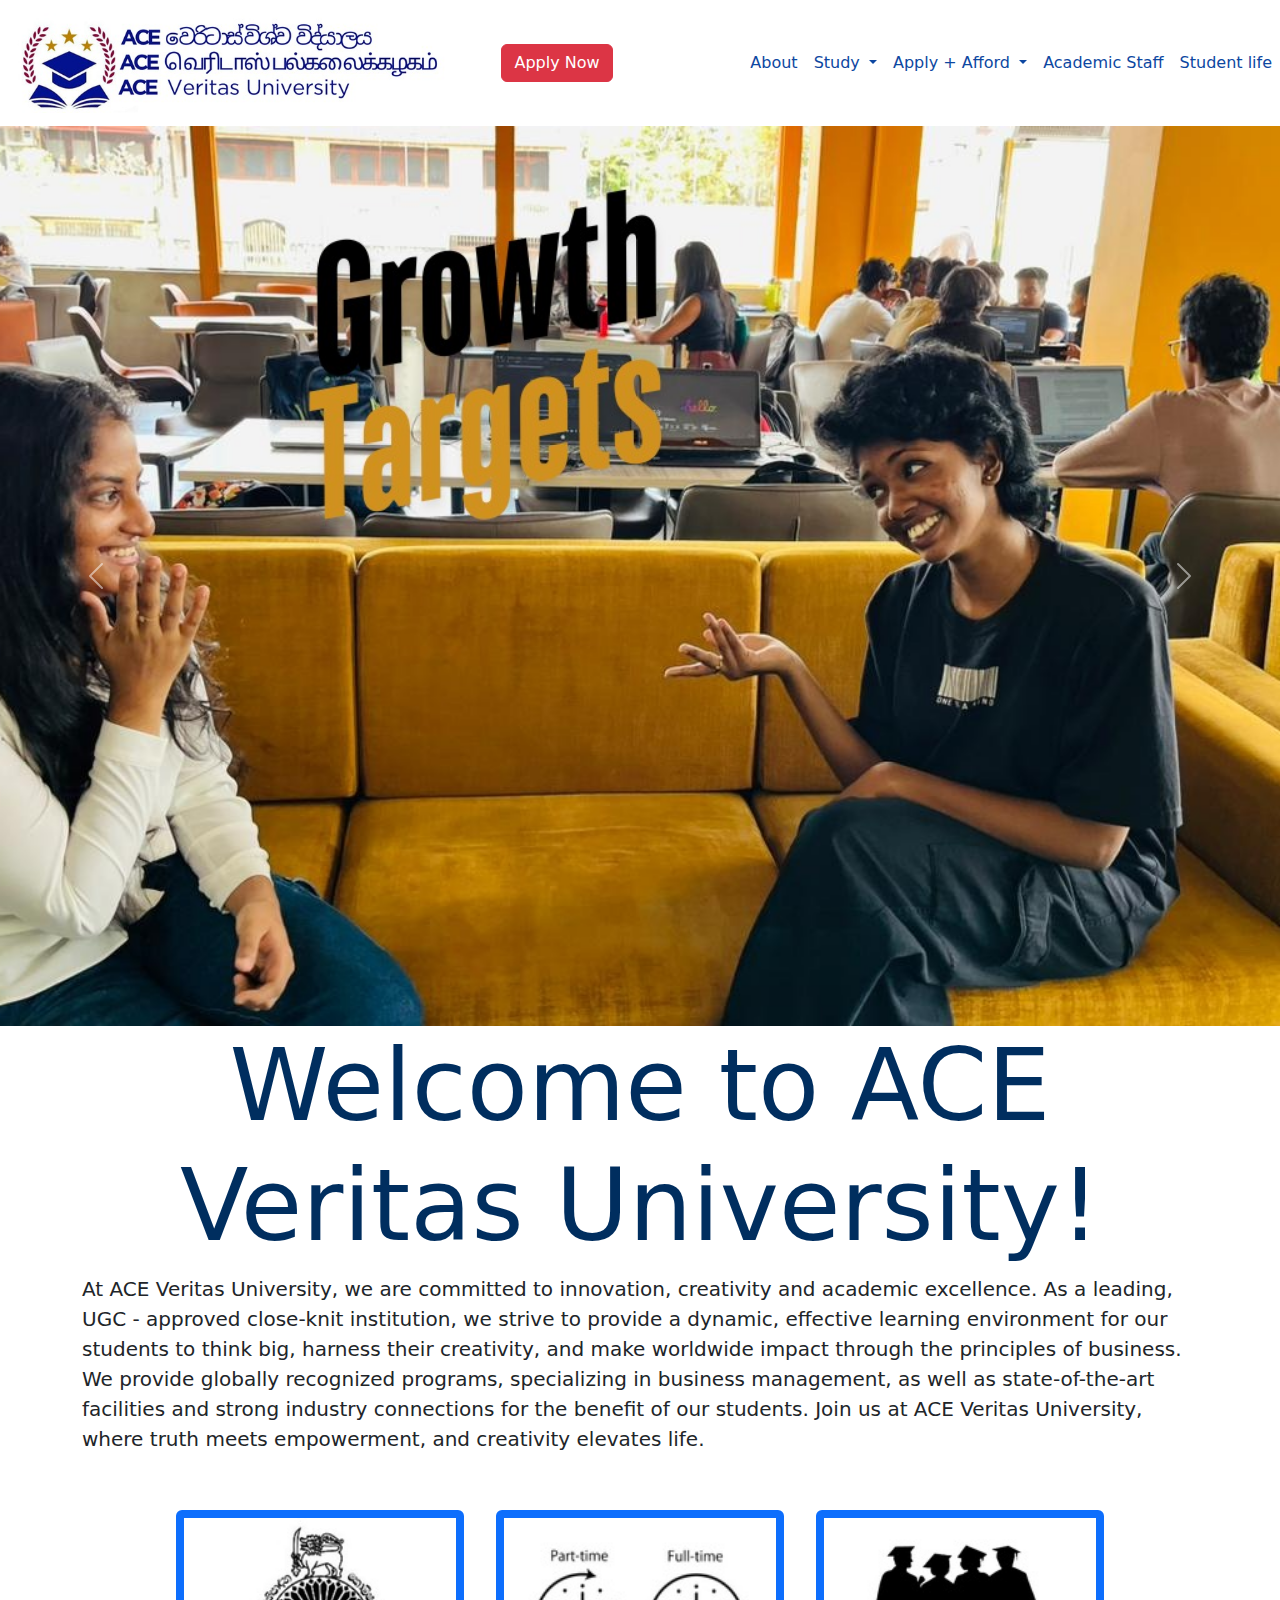
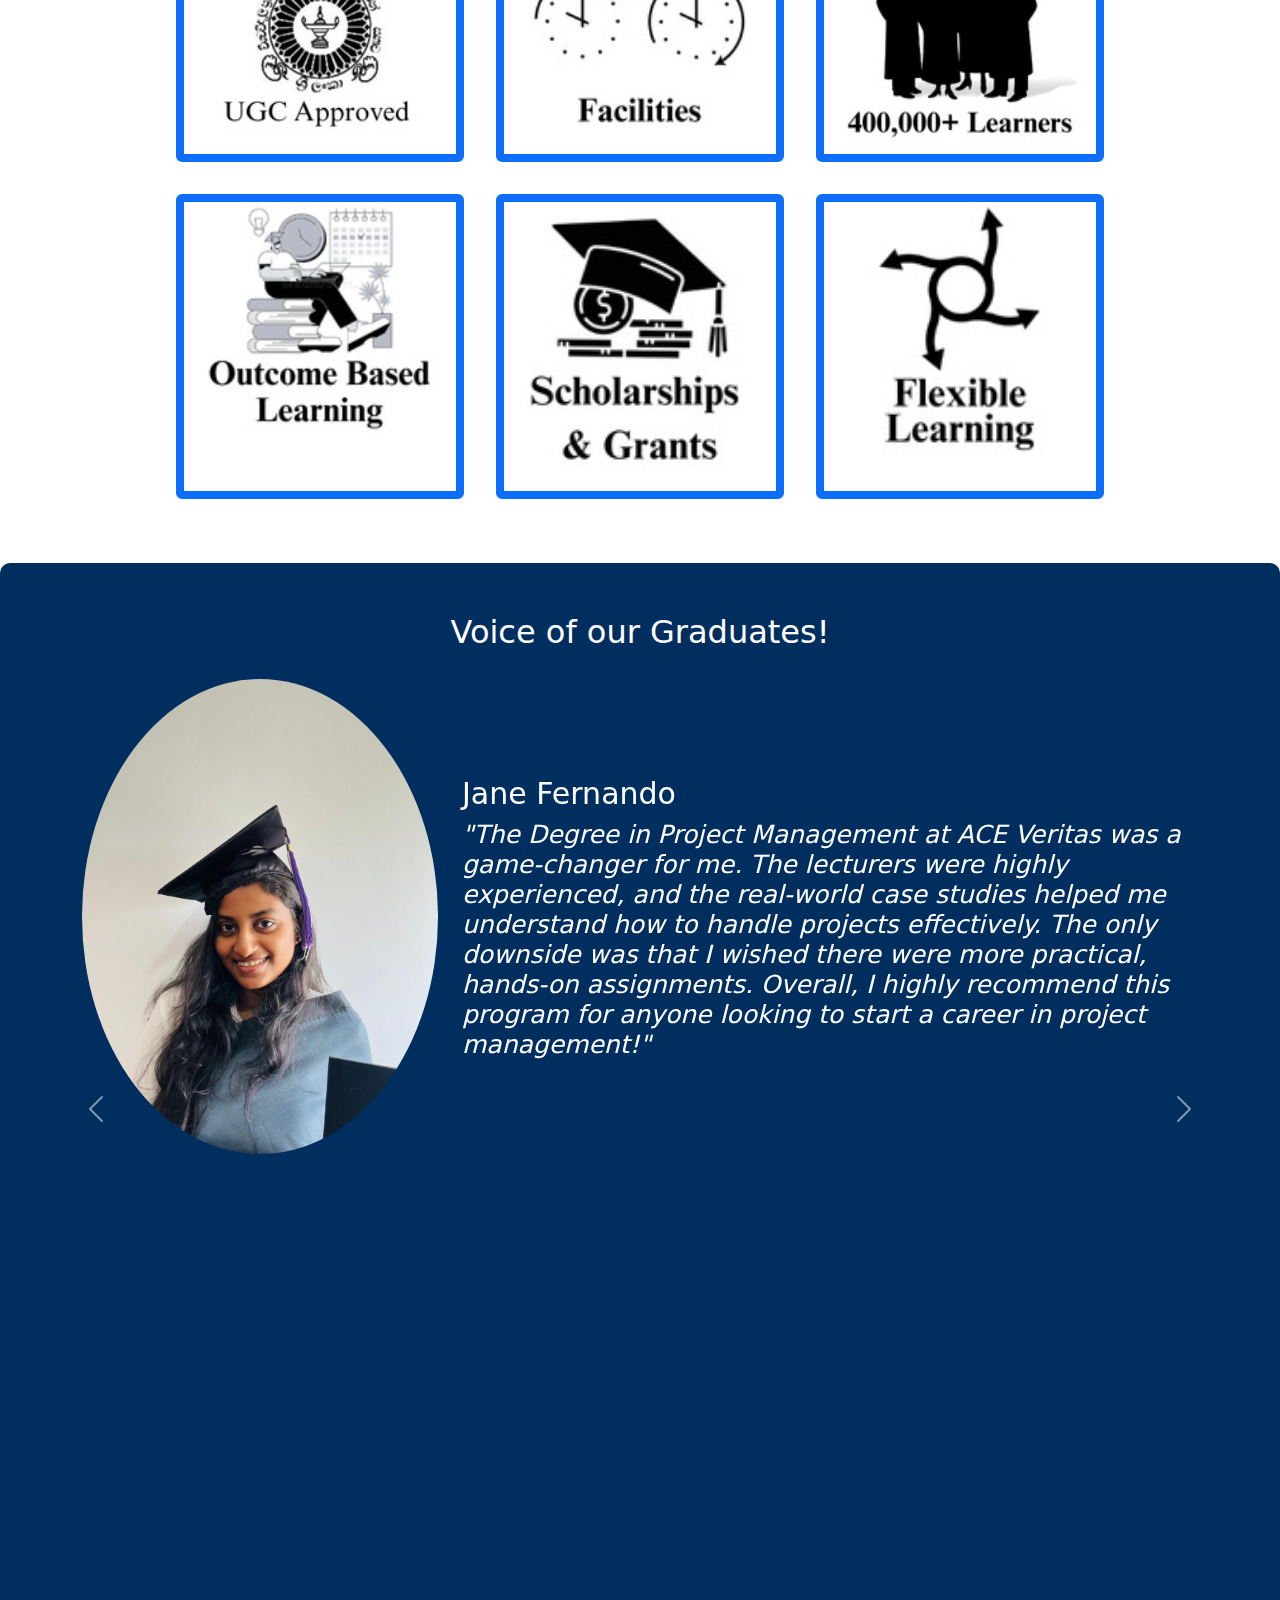
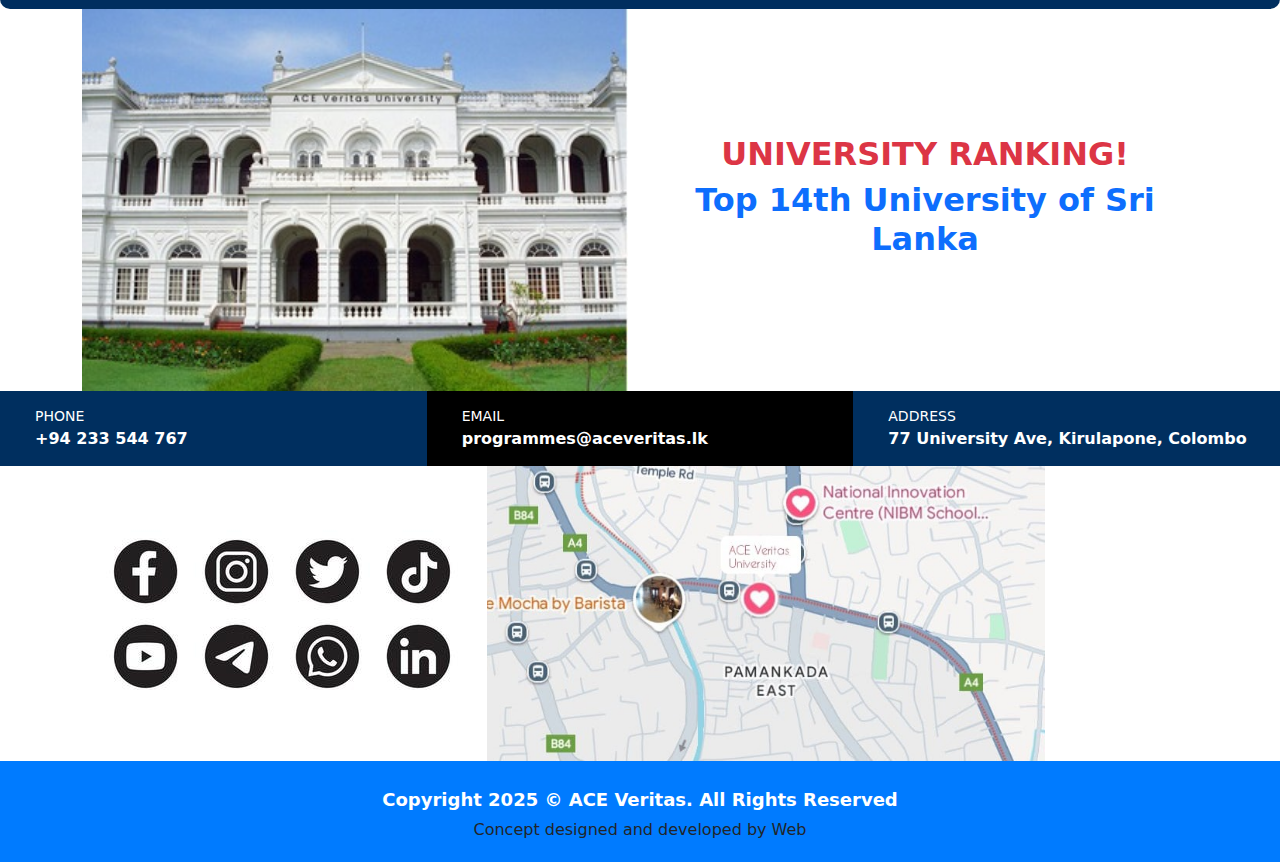
==== commit 9fa62b98: "Merge branch 'main' of https://github.com/DawengPamD/sadira-project" ====
--- a/index.html
+++ b/index.html
@@ -66,9 +66,6 @@
     <div id="carouselExample" class="carousel slide" data-bs-ride="carousel" data-bs-interval="2000">
         <div class="carousel-inner">
           <div class="carousel-item active">
-            <img src="./images/Image1.jpg" class="d-block w-100" alt="...">
-          </div>
-          <div class="carousel-item">
             <img src="./images/Image2.jpg" class="d-block w-100" alt="...">
           </div>
           <div class="carousel-item">
@@ -76,6 +73,9 @@
           </div>
           <div class="carousel-item">
             <img src="./images/thrive.jpeg" class="d-block w-100" alt="...">
+          </div>
+          <div class="carousel-item">
+            <img src="./images/Image5.jpg" class="d-block w-100" alt="...">
           </div>
         </div>
         <button class="carousel-control-prev" type="button" data-bs-target="#carouselExample" data-bs-slide="prev">
